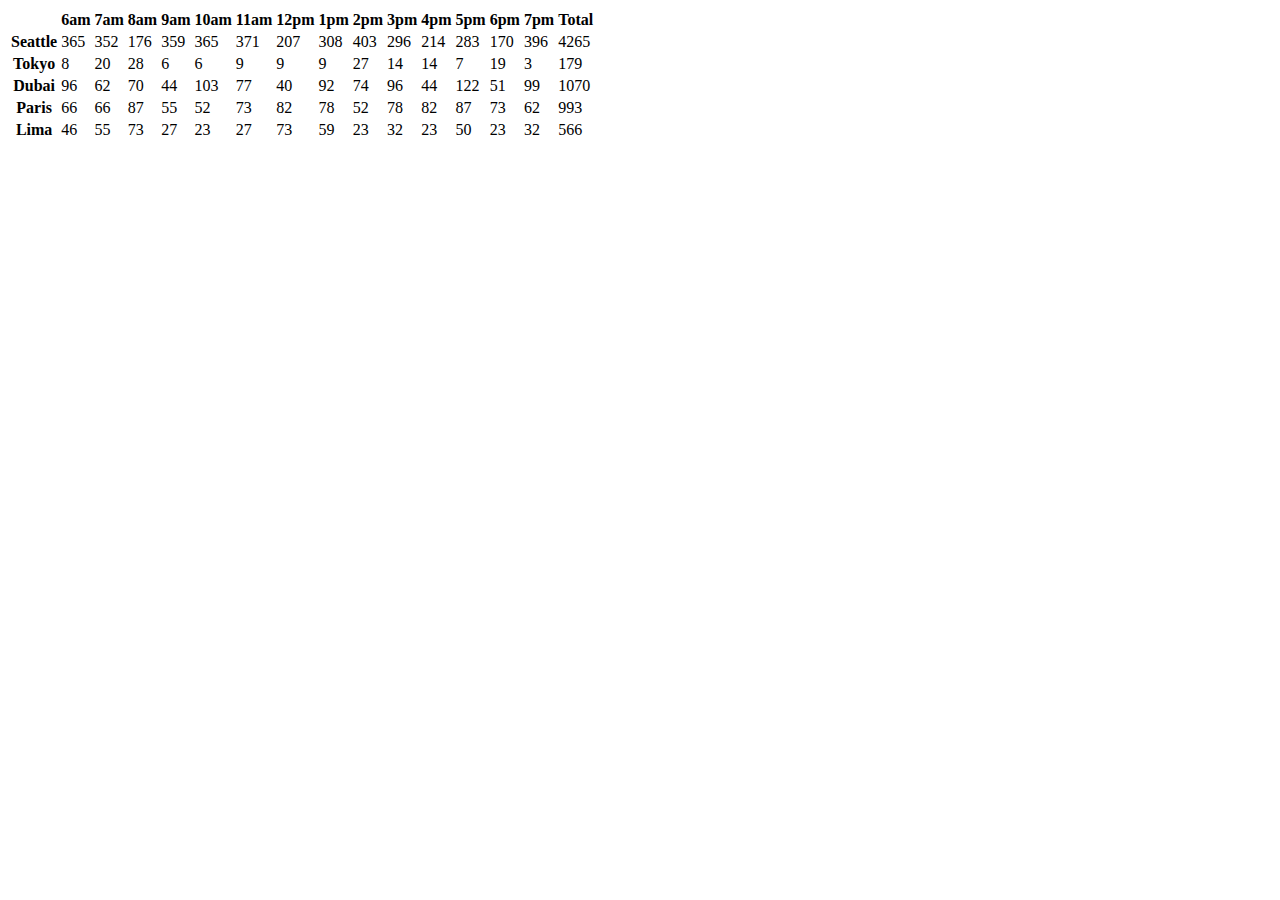
==== sales.html @ 32cafb84 "updated from TE github" ====
<!DOCTYPE html>
<html lang="en">
  <head>
    <meta charset="UTF-8" />
    <meta name="viewport" content="width=device-width, initial-scale=1.0" />
    <title>Sales | Salmon Cookies</title>
    <script src="./app.js" defer></script>
  </head>

  <body>
    <table id="salesData"></table>
  </body>
</html>
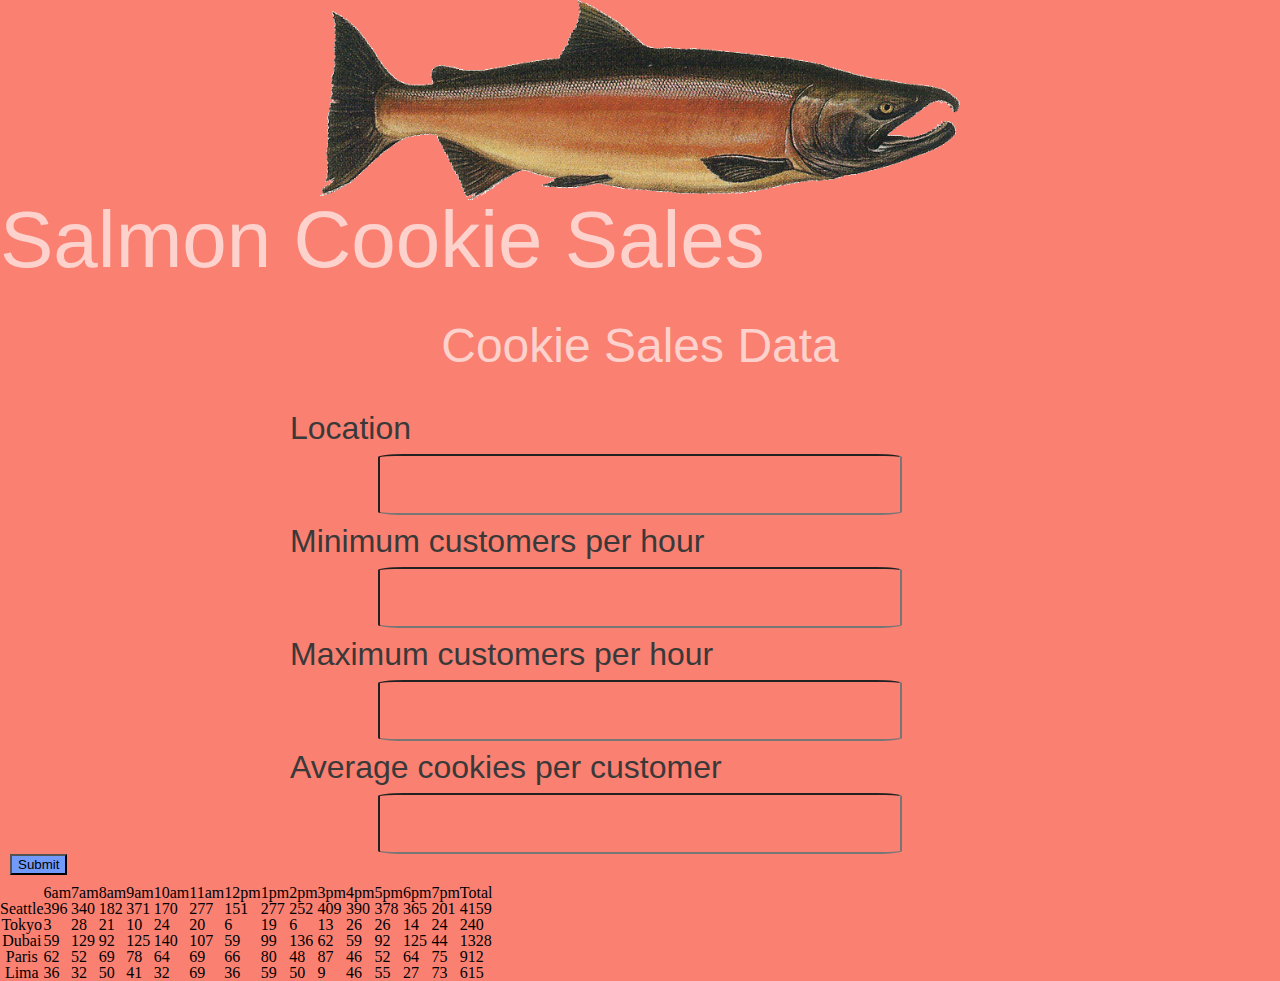
==== commit be286ca6: "CSS + Class8" ====
--- a/sales.html
+++ b/sales.html
@@ -5,9 +5,29 @@
     <meta name="viewport" content="width=device-width, initial-scale=1.0" />
     <title>Sales | Salmon Cookies</title>
     <script src="./app.js" defer></script>
+    <link rel="stylesheet" href="reset.css" />
+    <link rel="stylesheet" href="style.css" />
   </head>
 
   <body>
+    <img class="logo" src="./images/salmon.png" alt="Logo" />
+    <h1>Salmon Cookie Sales</h1>
+
+    <form action="" id="newShop">
+      <fieldset>
+        <legend>Cookie Sales Data</legend>
+        <label for="Location">Location</label>
+        <input name="Location" type="text" id="location" />
+        <label for="minCust">Minimum customers per hour</label>
+        <input name="minCust" type="number" step="any" id="minCust" />
+        <label for="maxCust">Maximum customers per hour</label>
+        <input name="maxCust" type="number" step="any" id="maxCust" />
+        <label for="average">Average cookies per customer</label>
+        <input name="average" type="number" step="any" id="average" />
+        <button>Submit</button>
+      </fieldset>
+    </form>
+    <div id="sub"></div>
     <table id="salesData"></table>
   </body>
 </html>
--- a/style.css
+++ b/style.css
@@ -0,0 +1,61 @@
+* {
+  margin: auto;
+  padding: auto;
+  width: auto;
+  background-color: #fa8072;
+}
+
+.logo {
+  width: 50rem;
+  display: block;
+  margin-left: auto;
+  margin-right: auto;
+  width: 50%;
+}
+
+h1 {
+  font-size: 5rem;
+  display: flex;
+  text-align: center;
+  font-family: "Gill Sans", "Gill Sans MT", Calibri, "Trebuchet MS", sans-serif;
+  color: #fdd1cc;
+}
+legend {
+  text-align: center;
+  padding: 2rem;
+  font-size: 3rem;
+  font-family: "Gill Sans", "Gill Sans MT", Calibri, "Trebuchet MS", sans-serif;
+  color: #fdd1cc;
+}
+form {
+  padding: 10px;
+}
+label {
+  width: 100%;
+  padding: 10px 20px 10px 280px;
+  font-size: 2rem;
+  font-family: "Gill Sans", "Gill Sans MT", Calibri, "Trebuchet MS", sans-serif;
+  display: flex;
+  margin-left: auto;
+  margin-right: auto;
+  color: #3a3939;
+}
+input {
+  width: 500px;
+  padding: 10px 20px 10px 0px;
+  font-size: 2rem;
+  font-family: "Gill Sans", "Gill Sans MT", Calibri, "Trebuchet MS", sans-serif;
+  display: flex;
+  margin-left: auto;
+  margin-right: auto;
+
+  border-radius: 5%;
+}
+
+button {
+  background-color: #729afa;
+}
+
+table tr {
+  background-color: #fdd1cc;
+}
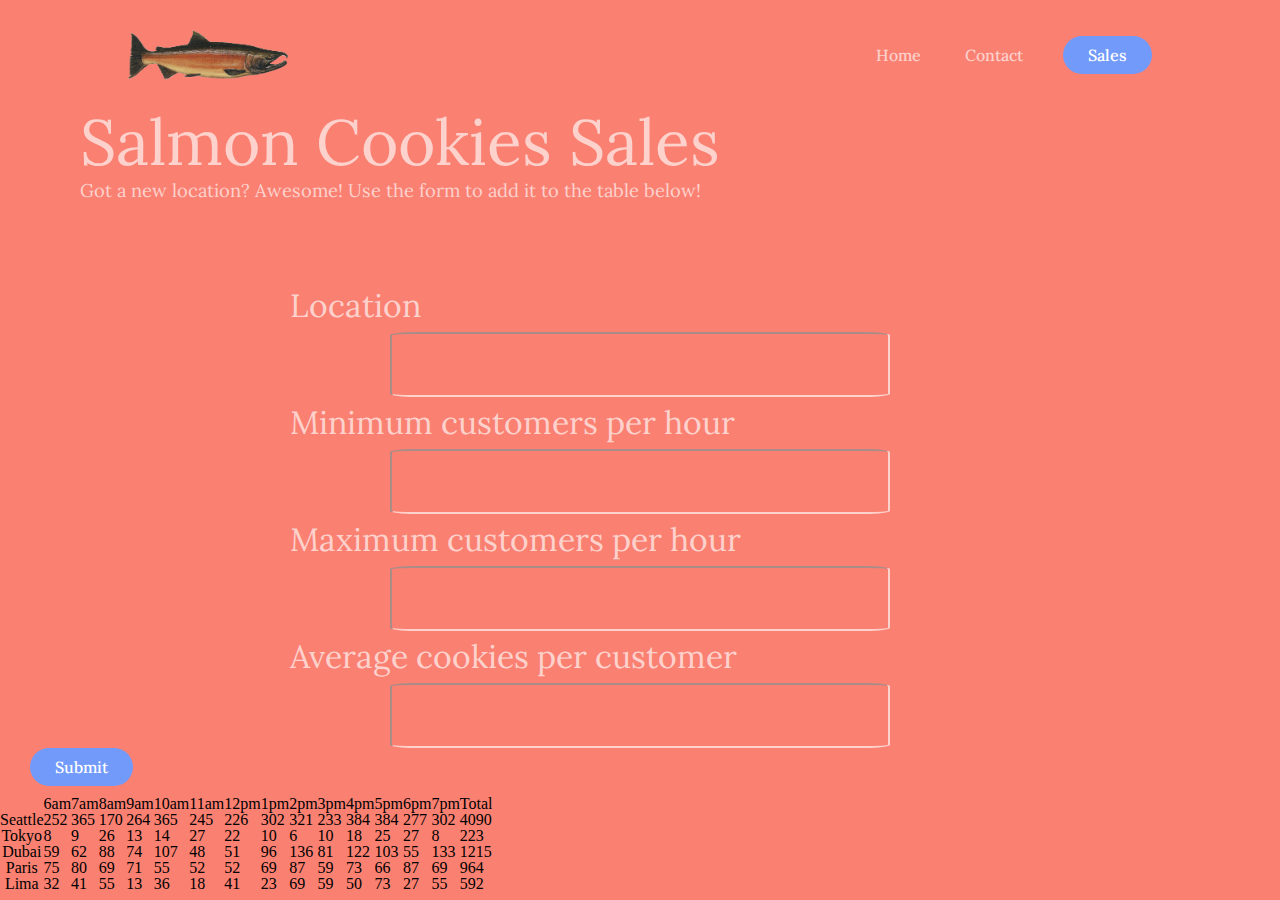
==== commit e5d1cc9a: "sales nav css" ====
--- a/sales.html
+++ b/sales.html
@@ -10,12 +10,33 @@
   </head>
 
   <body>
-    <img class="logo" src="./images/salmon.png" alt="Logo" />
-    <h1>Salmon Cookie Sales</h1>
+    <header>
+      <img class="logo" src="./images/salmon.png" alt="" />
+      <nav>
+        <ul class="navLinks">
+          <li>
+            <a href="https://jonathanalbertcross.github.io/cookie-standTwo/"
+              >Home</a
+            >
+          </li>
+          <li><a href="./sales.html"> Contact</a></li>
+        </ul>
+      </nav>
+      <a class="sales" href="./sales.html"><button>Sales</button></a>
+    </header>
+    <main>
+      <section>
+        <h1 class="">Salmon Cookies Sales</h1>
+        <h3>
+          Got a new location? Awesome! Use the form to add it to the table
+          below!
+        </h3>
+      </section>
+    </main>
 
     <form action="" id="newShop">
       <fieldset>
-        <legend>Cookie Sales Data</legend>
+        <legend></legend>
         <label for="Location">Location</label>
         <input name="Location" type="text" id="location" />
         <label for="minCust">Minimum customers per hour</label>
--- a/style.css
+++ b/style.css
@@ -1,61 +1,145 @@
+@import url("https://fonts.googleapis.com/css2?family=Lora:ital,wght@0,400;0,500;0,600;0,700;1,400;1,500;1,600;1,700&family=Young+Serif&display=swap");
+
 * {
-  margin: auto;
-  padding: auto;
-  width: auto;
+  box-sizing: border-box;
+  margin: 0;
+  padding: 0;
+
   background-color: #fa8072;
 }
 
+li,
+a,
+button {
+  font-family: "lora", serif;
+  font-weight: 500;
+  font-size: 16px;
+  color: #fdd1cc;
+  text-decoration: none;
+}
+
+header {
+  display: flex;
+  justify-content: flex-end;
+  align-items: center;
+  padding: 30px 10%;
+  text-decoration: none;
+}
+
 .logo {
-  width: 50rem;
-  display: block;
-  margin-left: auto;
   margin-right: auto;
-  width: 50%;
+  width: 10rem;
+  max-height: 100%;
+  cursor: pointer;
+}
+
+.navLinks {
+  list-style: none;
+}
+
+.navLinks li {
+  display: inline-block;
+  padding: 0 20px;
+}
+
+.navLinks li a {
+  transition: all 0.3s ease 0s;
+}
+
+.navLinks li a:hover {
+  color: #ffffff;
+}
+
+button {
+  margin-left: 20px;
+  padding: 9px 25px;
+  background-color: #729afa;
+  border: none;
+  border-radius: 50px;
+  cursor: pointer;
+  transition: all 0.3s ease 0s;
+  color: #ffffff;
+}
+
+button:hover {
+  background-color: #93b0f5;
+  color: #fdd1cc;
+  transition: all 0.3s ease 0s;
+}
+
+main {
+  display: flex;
+  flex-direction: column;
 }
 
 h1 {
-  font-size: 5rem;
+  font-size: 4rem;
+  padding: 2rem 5rem;
   display: flex;
-  text-align: center;
-  font-family: "Gill Sans", "Gill Sans MT", Calibri, "Trebuchet MS", sans-serif;
+  justify-content: flex-start;
+  font-family: "Lora", serif;
   color: #fdd1cc;
 }
+
+section {
+  line-height: 0px;
+}
+
+h3 {
+  font-size: 1.15rem;
+  padding: 1rem 5rem;
+  display: flex;
+  justify-content: flex-start;
+  font-family: "Lora", serif;
+  color: #fdd1cc;
+}
+
+p {
+  font-size: 1rem;
+  padding: 4rem 4rem;
+  display: flex;
+  justify-content: space-evenly;
+  font-family: "Lora", serif;
+  color: #fdd1cc;
+  letter-spacing: 1rem;
+  text-align: justify;
+}
+
+.cookie {
+  width: 30rem;
+  height: 100%;
+  padding: 1rem;
+}
+
 legend {
   text-align: center;
   padding: 2rem;
   font-size: 3rem;
-  font-family: "Gill Sans", "Gill Sans MT", Calibri, "Trebuchet MS", sans-serif;
+  font-family: "Lora", serif;
   color: #fdd1cc;
 }
 form {
   padding: 10px;
 }
+
 label {
   width: 100%;
   padding: 10px 20px 10px 280px;
   font-size: 2rem;
-  font-family: "Gill Sans", "Gill Sans MT", Calibri, "Trebuchet MS", sans-serif;
+  font-family: "Lora", serif;
   display: flex;
   margin-left: auto;
   margin-right: auto;
-  color: #3a3939;
+  color: #fdd1cc;
 }
 input {
   width: 500px;
   padding: 10px 20px 10px 0px;
   font-size: 2rem;
-  font-family: "Gill Sans", "Gill Sans MT", Calibri, "Trebuchet MS", sans-serif;
+  font-family: "Lora", serif;
   display: flex;
   margin-left: auto;
   margin-right: auto;
-
+  border-color: #fdd1cc;
   border-radius: 5%;
 }
-
-button {
-  background-color: #729afa;
-}
-
-table tr {
-  background-color: #fdd1cc;
-}
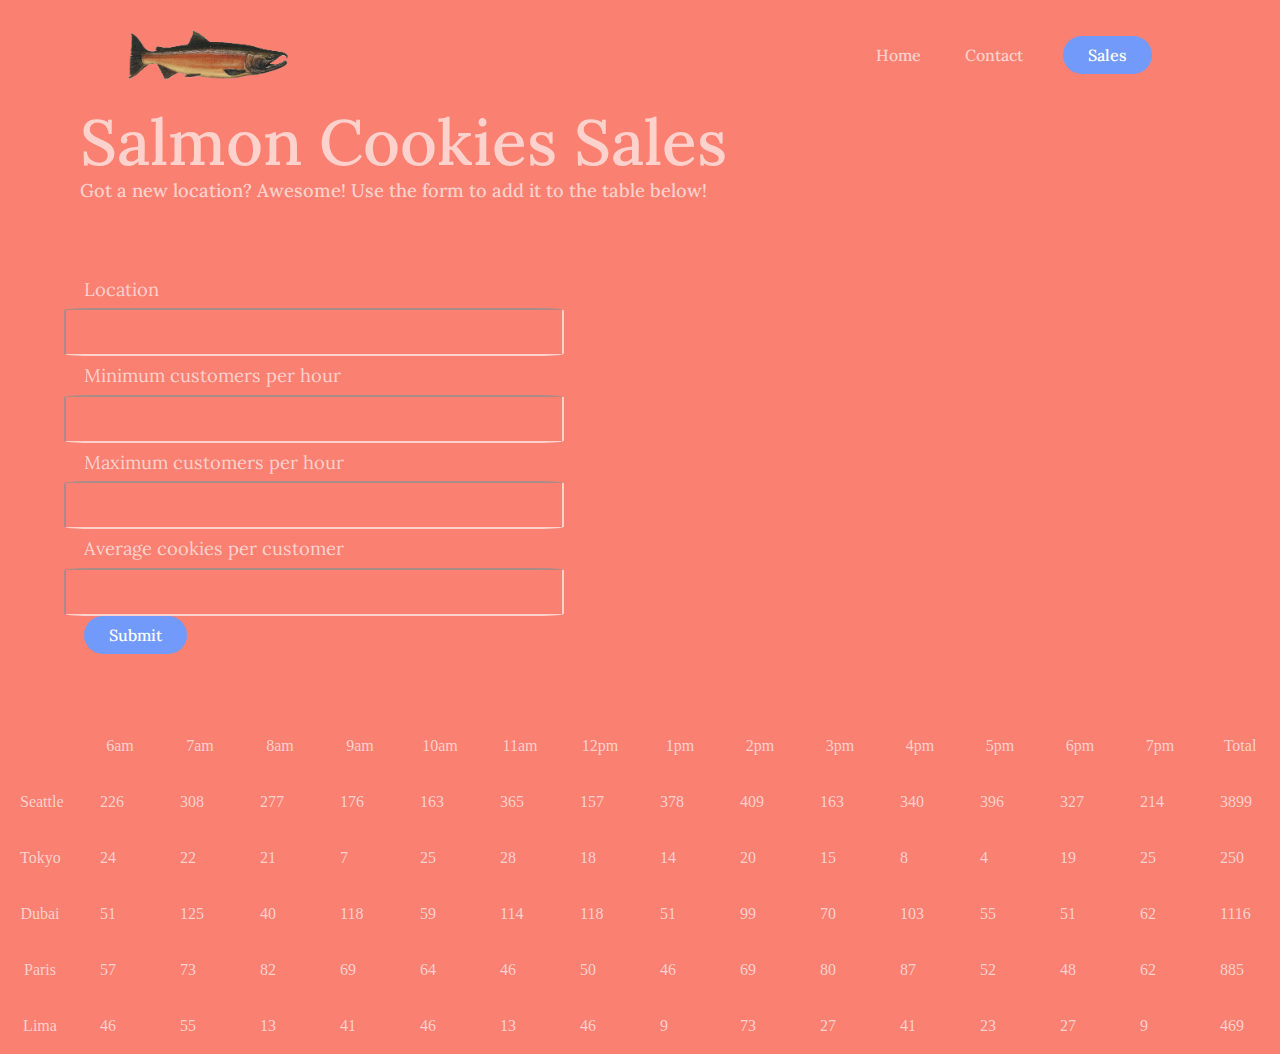
==== commit 528bb108: "sale table css" ====
--- a/sales.html
+++ b/sales.html
@@ -26,7 +26,7 @@
     </header>
     <main>
       <section>
-        <h1 class="">Salmon Cookies Sales</h1>
+        <h1>Salmon Cookies Sales</h1>
         <h3>
           Got a new location? Awesome! Use the form to add it to the table
           below!
@@ -36,7 +36,6 @@
 
     <form action="" id="newShop">
       <fieldset>
-        <legend></legend>
         <label for="Location">Location</label>
         <input name="Location" type="text" id="location" />
         <label for="minCust">Minimum customers per hour</label>
--- a/style.css
+++ b/style.css
@@ -83,6 +83,7 @@
 
 section {
   line-height: 0px;
+  font-weight: 500;
 }
 
 h3 {
@@ -119,27 +120,66 @@
   color: #fdd1cc;
 }
 form {
-  padding: 10px;
+  padding: 4rem 4rem;
 }
 
 label {
-  width: 100%;
-  padding: 10px 20px 10px 280px;
-  font-size: 2rem;
+  width: 500px;
+  padding: 10px 20px;
+  font-size: 1.15rem;
   font-family: "Lora", serif;
   display: flex;
-  margin-left: auto;
-  margin-right: auto;
+
   color: #fdd1cc;
 }
 input {
   width: 500px;
-  padding: 10px 20px 10px 0px;
-  font-size: 2rem;
+  padding: 10px 20px;
+  font-size: 1.15rem;
   font-family: "Lora", serif;
   display: flex;
-  margin-left: auto;
-  margin-right: auto;
+  color: #fdd1cc;
   border-color: #fdd1cc;
   border-radius: 5%;
 }
+
+table {
+  table-layout: fixed;
+  width: 100%;
+  border-collapse: collapse;
+  background-color: #0e0606;
+  color: #fdd1cc;
+}
+
+thead th:nth-child(1) {
+  width: 30%;
+}
+
+thead th:nth-child(2) {
+  width: 20%;
+}
+
+thead th:nth-child(3) {
+  width: 15%;
+}
+
+thead th:nth-child(4) {
+  width: 35%;
+}
+
+th,
+td {
+  padding: 20px;
+}
+
+tbody tr:nth-child(odd) {
+  background-color: #ff33cc;
+}
+
+tbody tr:nth-child(even) {
+  background-color: #e495e4;
+}
+
+tbody tr {
+  background-image: url(noise.png);
+}
